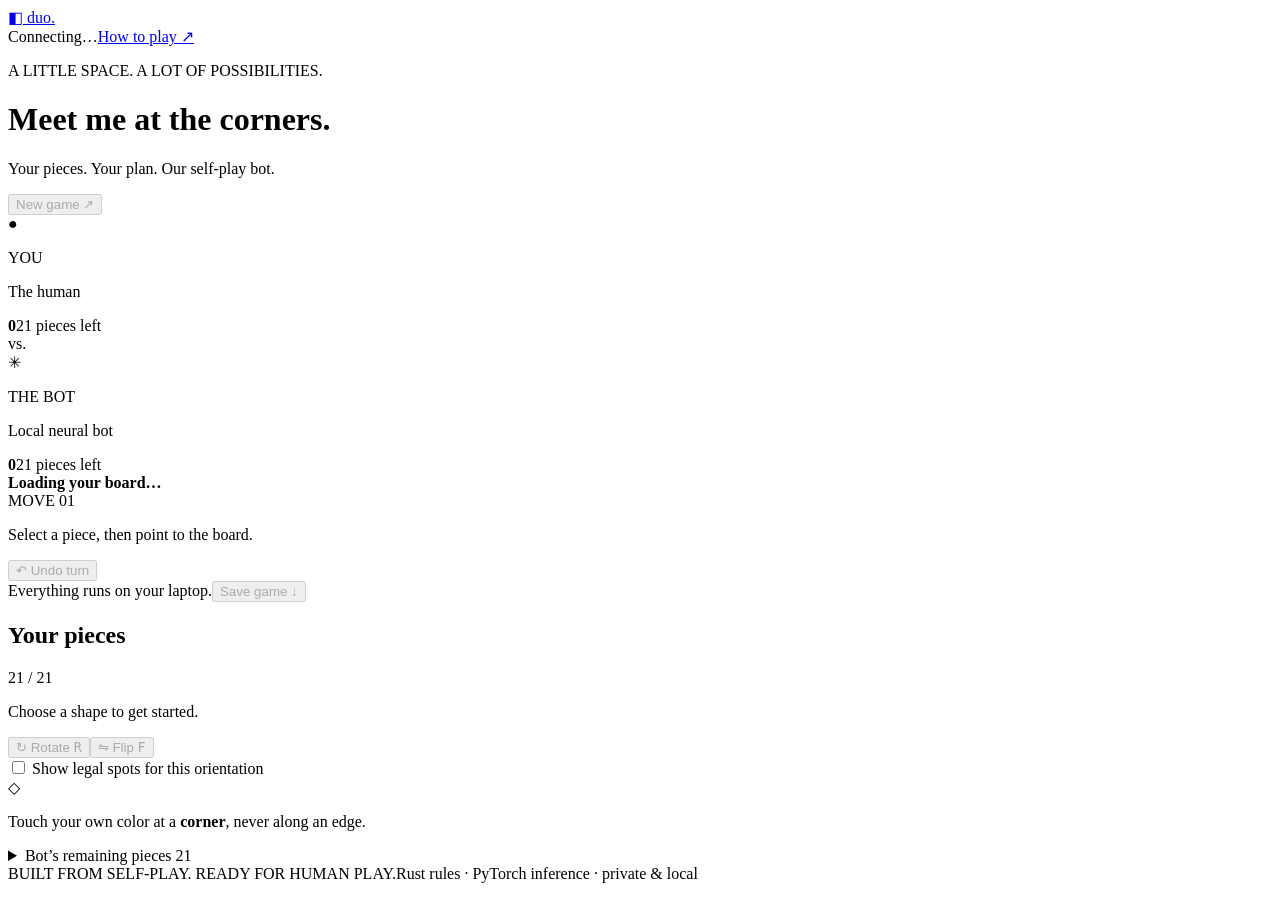
==== python/blokus_rl/web/index.html @ 99848e23 "Add Metal inference and local visual Blokus Duo app" ====
<!doctype html>
<html lang="en">
<head>
  <meta charset="utf-8">
  <meta name="viewport" content="width=device-width, initial-scale=1">
  <meta name="description" content="Play Blokus Duo against your locally trained bot.">
  <title>Duo — play your bot</title>
  <link rel="stylesheet" href="/style.css">
  <script type="module" src="/app.js"></script>
</head>
<body>
  <div class="shell">
    <header class="masthead">
      <a class="brand" href="/" aria-label="Duo home"><span class="brand-mark" aria-hidden="true">◧</span> duo<span class="brand-dot">.</span></a>
      <div class="masthead-right"><span class="local-badge"><i></i><span id="device-badge">Connecting…</span></span><a href="/rules" target="_blank" rel="noopener">How to play ↗</a></div>
    </header>
    <main>
      <div class="intro"><div><p class="eyebrow">A LITTLE SPACE. A LOT OF POSSIBILITIES.</p><h1>Meet me at the corners.</h1><p class="subtitle">Your pieces. Your plan. Our self-play bot.</p></div><button class="primary" id="new-game" disabled>New game <span aria-hidden="true">↗</span></button></div>
      <section class="players" aria-label="Players and scores">
        <div class="player-card human-card"><span class="player-icon" id="human-icon" aria-hidden="true">●</span><div><p class="player-label">YOU <span id="human-order"></span></p><p class="player-name">The human</p></div><div class="score"><strong id="human-score">0</strong><span id="human-remaining">21 pieces left</span></div></div>
        <span class="versus" aria-hidden="true">vs.</span>
        <div class="player-card bot-card"><span class="player-icon" id="bot-icon" aria-hidden="true">✳</span><div><p class="player-label">THE BOT <span id="bot-order"></span></p><p class="player-name" id="model-name">Local neural bot</p></div><div class="score"><strong id="bot-score">0</strong><span id="bot-remaining">21 pieces left</span></div></div>
      </section>
      <div class="game-layout">
        <section class="board-panel" aria-label="Game board">
          <div class="board-header"><div class="turn-indicator"><i id="turn-dot"></i><strong id="status" role="status" aria-live="polite">Loading your board…</strong></div><span id="move-count">MOVE 01</span></div>
          <div class="board-wrap"><div class="column-labels" aria-hidden="true"></div><div class="row-labels" aria-hidden="true"></div><div id="board" class="board" role="grid" aria-label="Blokus Duo board, 14 rows and columns"></div></div>
          <div class="board-footer"><p id="board-help">Select a piece, then point to the board.</p><button class="text-button" id="undo" disabled>↶ Undo turn</button></div>
          <div class="search-details"><span id="search-detail">Everything runs on your laptop.</span><button class="text-button" id="save-game" title="Download this game's moves as JSON" disabled>Save game ↓</button></div>
        </section>
        <aside class="rack-panel" aria-label="Your pieces">
          <div class="rack-heading"><h2>Your pieces</h2><span id="rack-count">21 / 21</span></div>
          <p class="rack-caption" id="piece-caption">Choose a shape to get started.</p>
          <div id="piece-rack" class="piece-rack"></div>
          <div class="transform-tools"><button id="rotate" disabled>↻ Rotate <kbd>R</kbd></button><button id="flip" disabled>⇋ Flip <kbd>F</kbd></button></div>
          <label class="hint-toggle"><input type="checkbox" id="legal-hints"> Show legal spots for this orientation</label>
          <div class="corner-note"><span aria-hidden="true">◇</span><p>Touch your own color at a <strong>corner</strong>, never along an edge.</p></div>
          <details class="opponent-pieces"><summary>Bot’s remaining pieces <span id="opponent-count">21</span></summary><div id="opponent-rack" class="mini-rack"></div></details>
        </aside>
      </div>
    </main>
    <footer class="page-footer"><span>BUILT FROM SELF-PLAY. READY FOR HUMAN PLAY.</span><span id="runtime-detail">Rust rules · PyTorch inference · private & local</span></footer>
  </div>
  <div id="toast" class="toast" role="alert" hidden></div>
  <dialog id="settings">
    <form id="new-game-form">
      <div class="dialog-heading"><div><p class="eyebrow">A FRESH BOARD</p><h2>Make your next move.</h2></div><button type="button" id="close-settings" class="icon-button" aria-label="Close settings">×</button></div>
      <p class="dialog-description">Starting a new game replaces the current board.</p>
      <label>You play<select id="seat"><option value="0">First · teal</option><option value="1">Second · coral</option></select></label>
      <label>Opponent<select id="model-select"></select></label>
      <div class="settings-row"><label>Bot search<select id="budget"><option value="128">Quick · 128</option><option value="512">Balanced · 512</option><option value="2048" selected>Full search · 2,048</option><option value="0">Network only</option></select></label><label>Inference<select id="device-select"><option value="auto">Automatic</option></select></label></div>
      <p class="settings-note">Metal uses your Mac’s GPU. CPU is also available. Search time varies by position; the first GPU turn includes warm-up.</p>
      <button class="primary start-button" type="submit">Let’s play <span aria-hidden="true">↗</span></button>
    </form>
  </dialog>
</body>
</html>
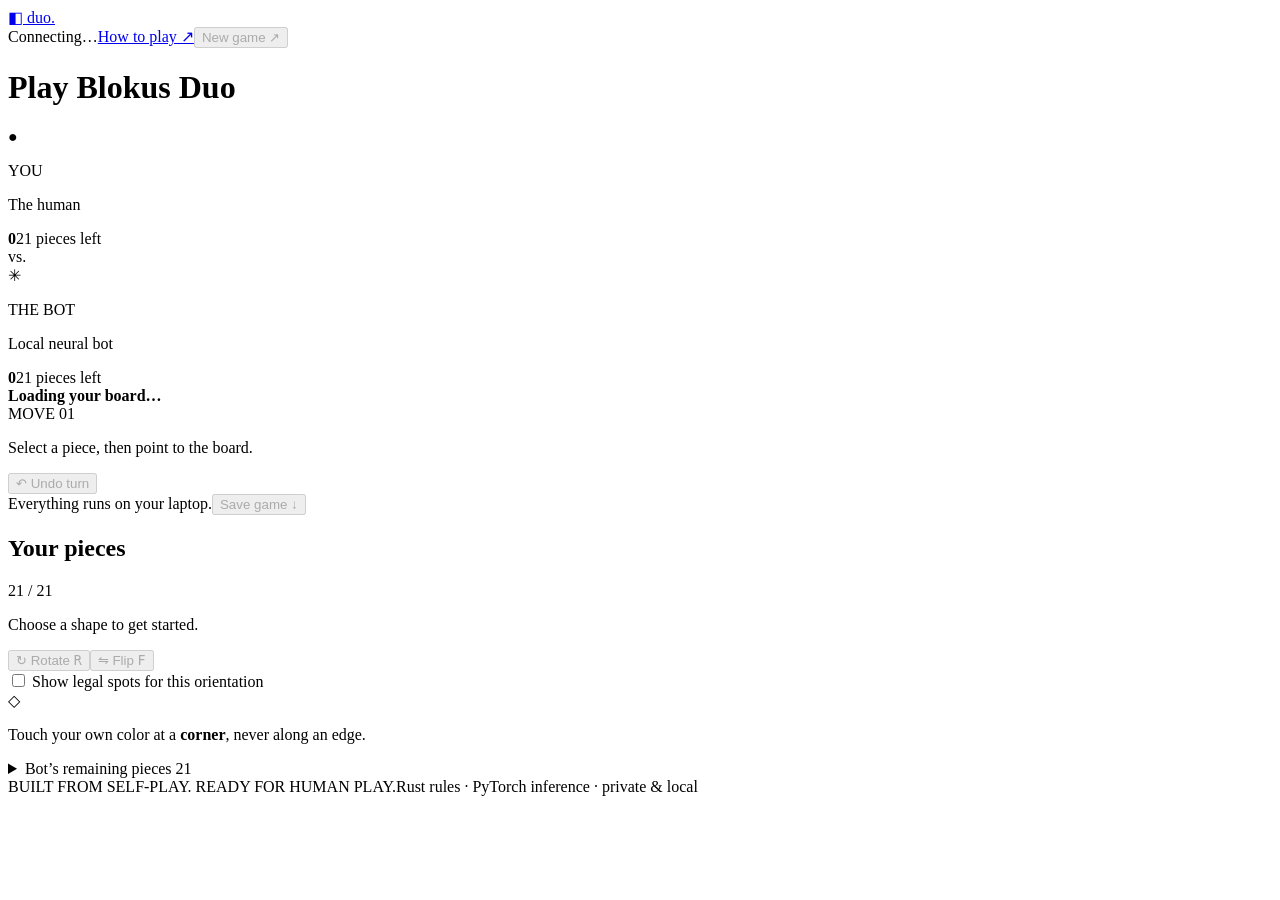
==== commit 1eed2aba: "Fit the desktop game board to the available window height" ====
--- a/python/blokus_rl/web/index.html
+++ b/python/blokus_rl/web/index.html
@@ -12,10 +12,10 @@
   <div class="shell">
     <header class="masthead">
       <a class="brand" href="/" aria-label="Duo home"><span class="brand-mark" aria-hidden="true">◧</span> duo<span class="brand-dot">.</span></a>
-      <div class="masthead-right"><span class="local-badge"><i></i><span id="device-badge">Connecting…</span></span><a href="/rules" target="_blank" rel="noopener">How to play ↗</a></div>
+      <div class="masthead-right"><span class="local-badge"><i></i><span id="device-badge">Connecting…</span></span><a href="/rules" target="_blank" rel="noopener">How to play ↗</a><button class="primary" id="new-game" disabled>New game <span aria-hidden="true">↗</span></button></div>
     </header>
     <main>
-      <div class="intro"><div><p class="eyebrow">A LITTLE SPACE. A LOT OF POSSIBILITIES.</p><h1>Meet me at the corners.</h1><p class="subtitle">Your pieces. Your plan. Our self-play bot.</p></div><button class="primary" id="new-game" disabled>New game <span aria-hidden="true">↗</span></button></div>
+      <h1 class="visually-hidden">Play Blokus Duo</h1>
       <section class="players" aria-label="Players and scores">
         <div class="player-card human-card"><span class="player-icon" id="human-icon" aria-hidden="true">●</span><div><p class="player-label">YOU <span id="human-order"></span></p><p class="player-name">The human</p></div><div class="score"><strong id="human-score">0</strong><span id="human-remaining">21 pieces left</span></div></div>
         <span class="versus" aria-hidden="true">vs.</span>
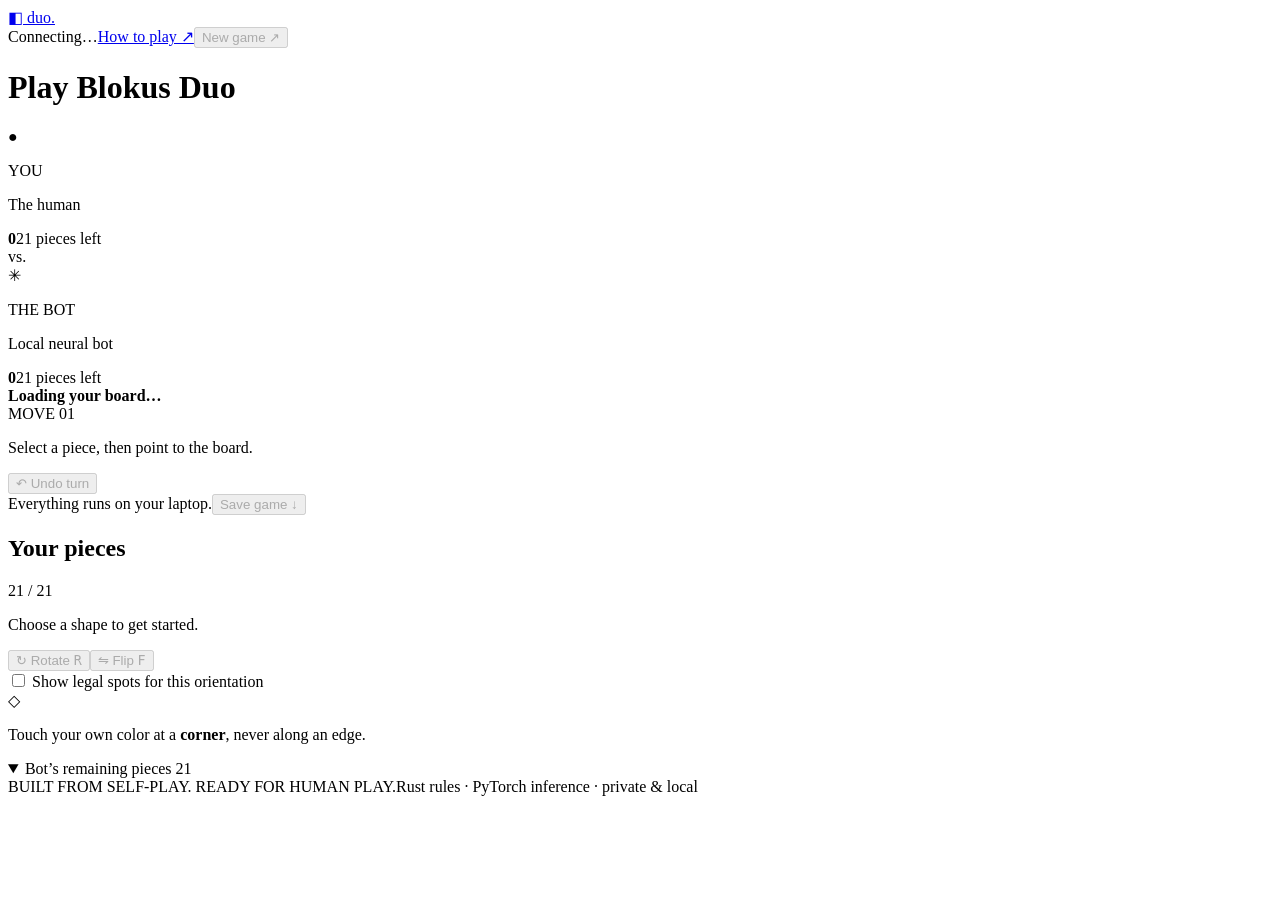
==== commit 6a23e639: "Expand the bot piece tray by default" ====
--- a/python/blokus_rl/web/index.html
+++ b/python/blokus_rl/web/index.html
@@ -35,7 +35,7 @@
           <div class="transform-tools"><button id="rotate" disabled>↻ Rotate <kbd>R</kbd></button><button id="flip" disabled>⇋ Flip <kbd>F</kbd></button></div>
           <label class="hint-toggle"><input type="checkbox" id="legal-hints"> Show legal spots for this orientation</label>
           <div class="corner-note"><span aria-hidden="true">◇</span><p>Touch your own color at a <strong>corner</strong>, never along an edge.</p></div>
-          <details class="opponent-pieces"><summary>Bot’s remaining pieces <span id="opponent-count">21</span></summary><div id="opponent-rack" class="mini-rack"></div></details>
+          <details class="opponent-pieces" open><summary>Bot’s remaining pieces <span id="opponent-count">21</span></summary><div id="opponent-rack" class="mini-rack"></div></details>
         </aside>
       </div>
     </main>
